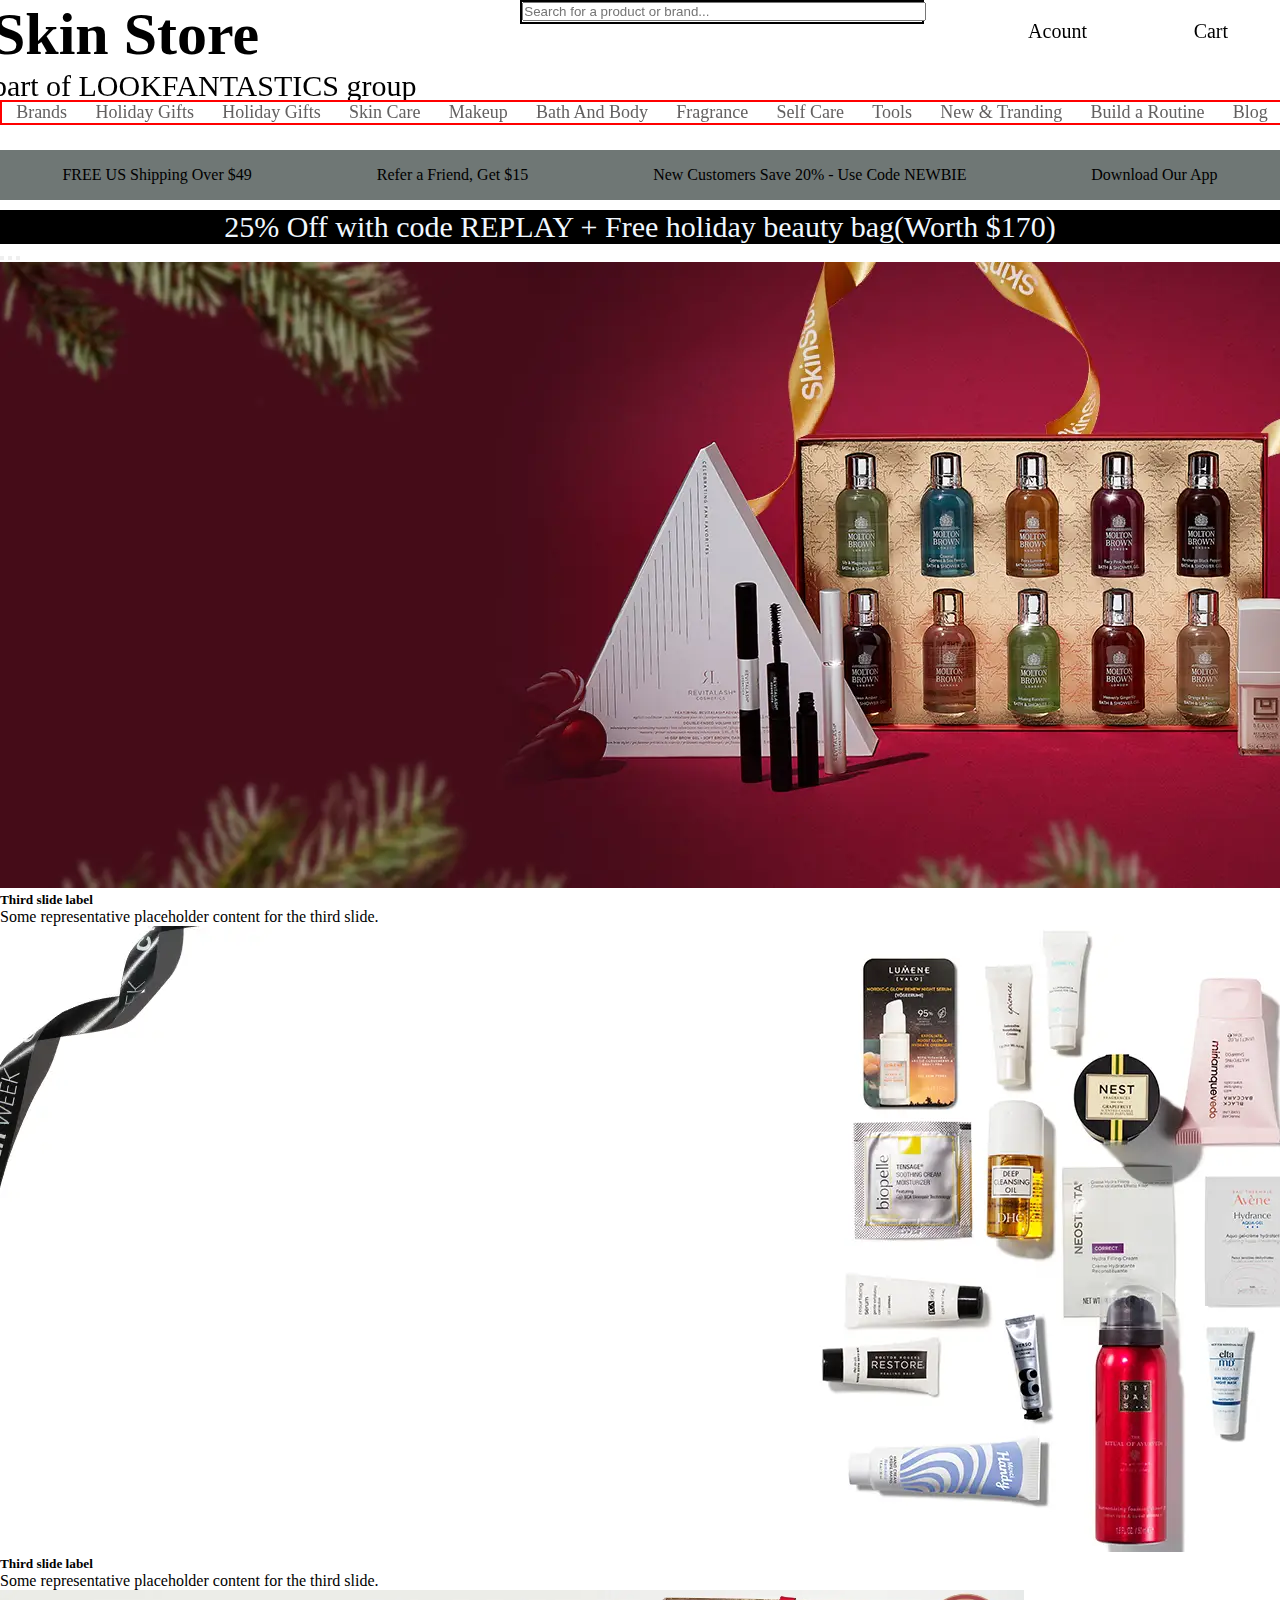
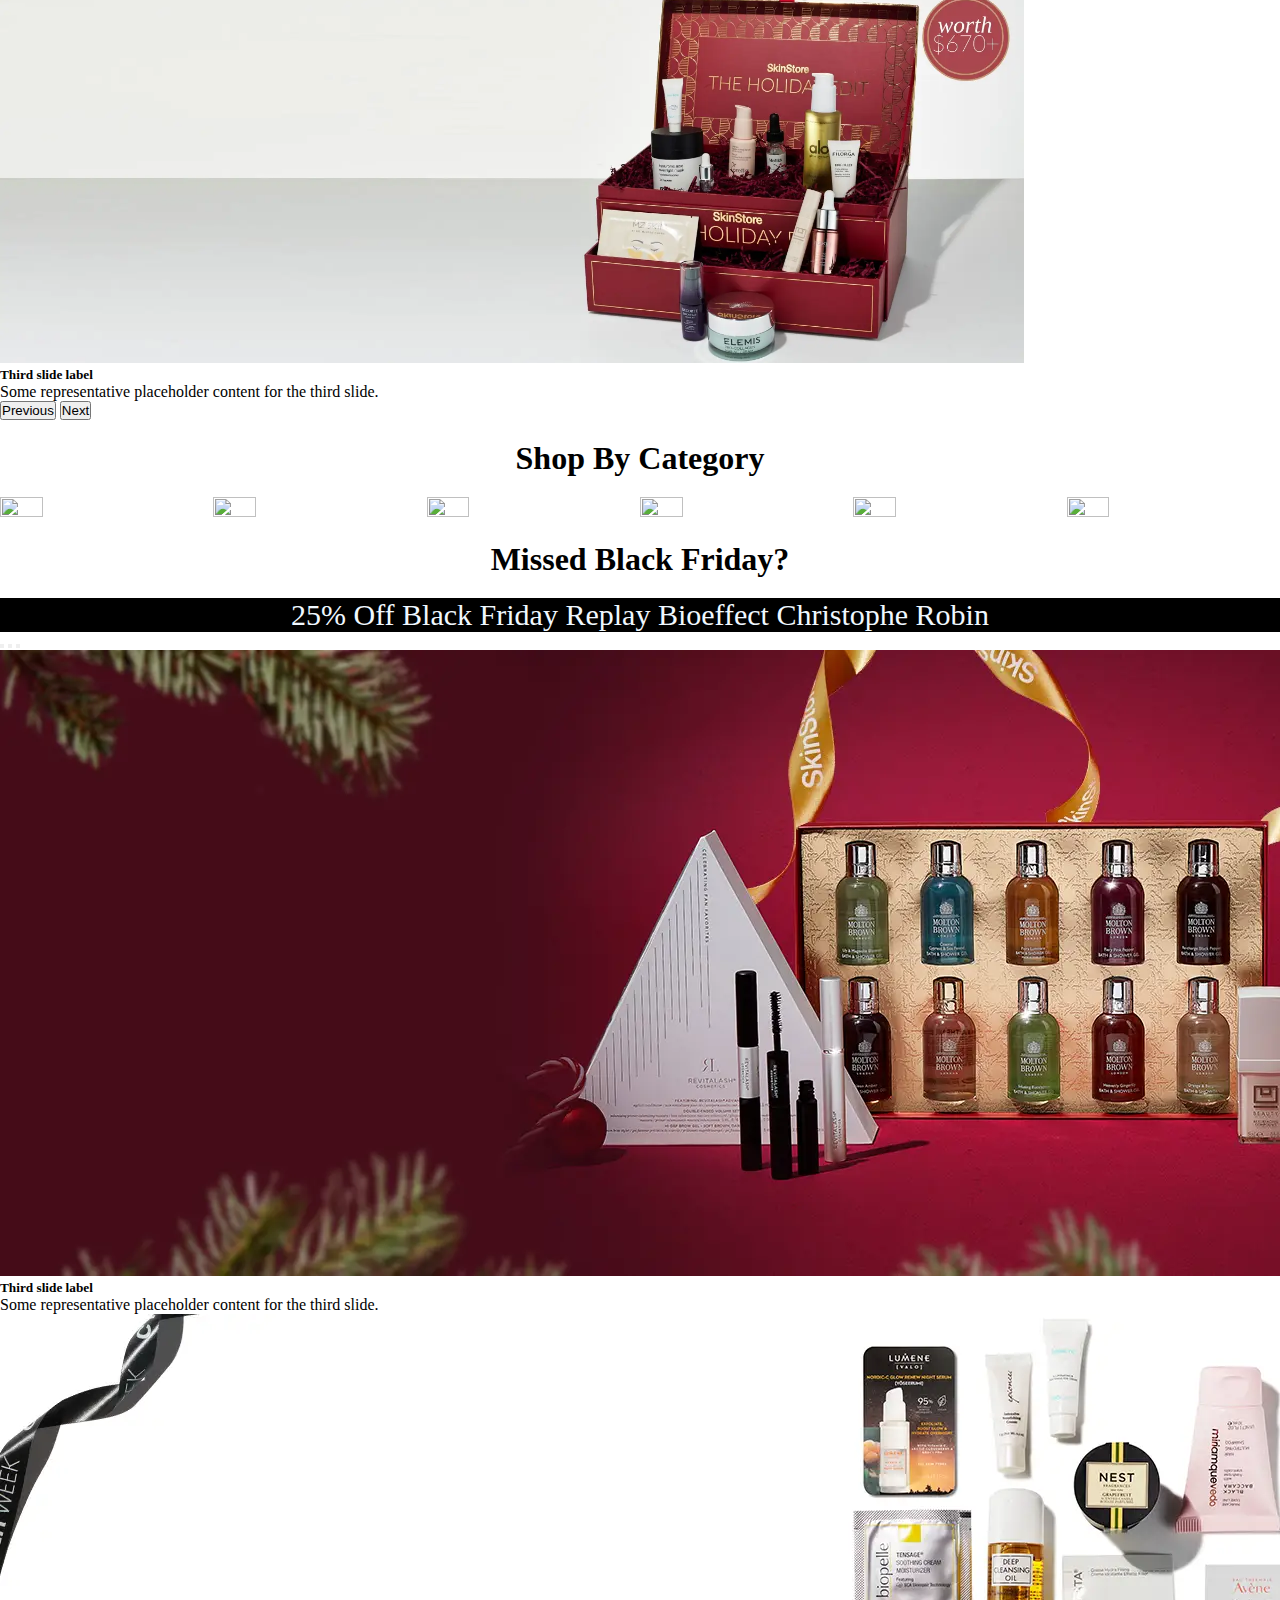
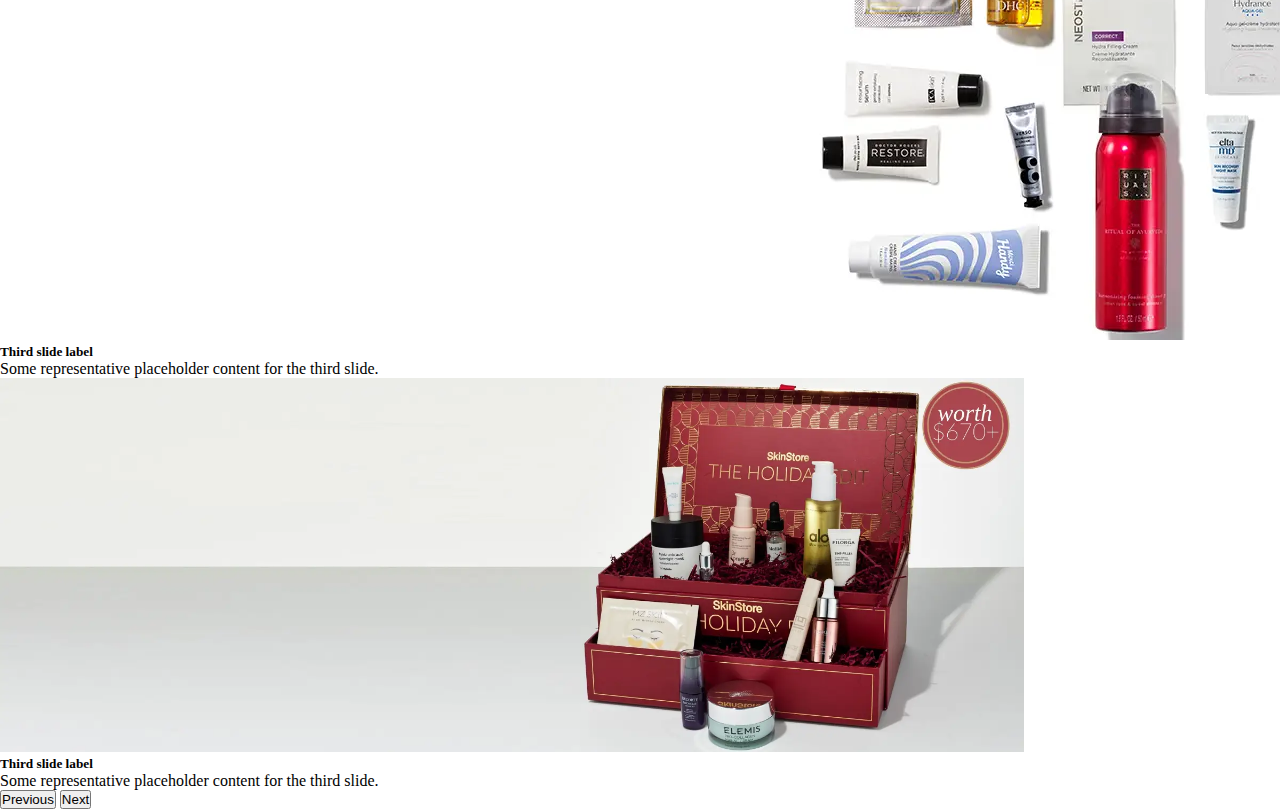
==== index.html @ 24a80599 "done" ====
<!DOCTYPE html>
<html lang="en">

<head>
	<meta charset="UTF-8">
	<meta http-equiv="X-UA-Compatible" content="IE=edge">
	<meta name="viewport" content="width=device-width, initial-scale=1.0">
	<title>Document</title>
	<link href="https://cdn.jsdelivr.net/npm/bootstrap@5.2.3/dist/css/bootstrap.min.css" rel="stylesheet"
		integrity="sha384-rbsA2VBKQhggwzxH7pPCaAqO46MgnOM80zW1RWuH61DGLwZJEdK2Kadq2F9CUG65" crossorigin="anonymous">

</head>
<link rel="stylesheet" href="index.css">

<body>
	<nav>
		<div id="logo">
			<h1>Skin Store</h1>
			<p>part of LOOKFANTASTICS group</p>
		</div>
		<div>
			<input type="text" placeholder="Search for a product or brand...">
		</div>
		<div>
			<a href="">Acount</a>
			<a href="">Cart</a>
		</div>
	</nav>
	<!-- dropdown -->
	<!-- Example single danger button -->


	<div id="heading">
		<a href="Brands"> Brands</a>
		<a href="Holiday Gifts">Holiday Gifts</a>
		<a href="Sale">Holiday Gifts</a>
		<a href="SKin Care">Skin Care</a>
		<a href="Makeup">Makeup</a>
		<a href="Bath And Body">Bath And Body</a>
		<a href="Fragrance">Fragrance</a>
		<a href="Self Care">Self Care</a>
		<a href="Tools">Tools</a>
		<a href="New & Tranding">New & Tranding</a>
		<a href="Build a Routine">Build a Routine</a>
		<a href="Blog">Blog</a>
	</div>
	<!-- <hr> -->
	<div id="offer_part">
		<p> FREE US Shipping Over $49</p>
		<p> Refer a Friend, Get $15</p>
		<p>New Customers Save 20% - Use Code NEWBIE</p>
		<p> Download Our App</p>
	</div>
	<div class="free_offer">
		<p>25% Off with code REPLAY + Free holiday beauty bag(Worth $170)</p>
	</div>
	<!-- crousel images -->
	<div id="carouselExampleDark" class="carousel carousel-dark slide" data-bs-ride="carousel">
		<div class="carousel-indicators">
			<button type="button" data-bs-target="#carouselExampleDark" data-bs-slide-to="0" class="active"
				aria-current="true" aria-label="Slide 1"></button>
			<button type="button" data-bs-target="#carouselExampleDark" data-bs-slide-to="1"
				aria-label="Slide 2"></button>
			<button type="button" data-bs-target="#carouselExampleDark" data-bs-slide-to="2"
				aria-label="Slide 3"></button>
		</div>
		<div class="carousel-inner">
			<div class="carousel-item active" data-bs-interval="10000">
				<img src="first_img.webp" class="d-block w-100" alt="...">
				<div class="carousel-caption d-none d-md-block">
					<div class="head">
						<h5>Third slide label</h5>
					<p>Some representative placeholder content for the third slide.</p>
					</div>
				</div>
			</div>
			<div class="carousel-item" data-bs-interval="2000">
				<img src="second_img.webp" class="d-block w-100" alt="...">
				<div class="carousel-caption d-none d-md-block">
					<div class="head">
						<h5>Third slide label</h5>
					<p>Some representative placeholder content for the third slide.</p>
					</div>
				</div>
			</div>
			<div class="carousel-item">
				<img src="third_img.webp" class="d-block w-100" alt="..." width="80%">
				<div class="carousel-caption d-none d-md-block">
					<div class="head">
						<h5>Third slide label</h5>
					<p>Some representative placeholder content for the third slide.</p>
					</div>
					 
				</div>

			</div>


		</div>

		<button class="carousel-control-prev" type="button" data-bs-target="#carouselExampleDark" data-bs-slide="prev">
			<span class="carousel-control-prev-icon" aria-hidden="true"></span>
			<span class="visually-hidden">Previous</span>
		</button>
		<button class="carousel-control-next" type="button" data-bs-target="#carouselExampleDark" data-bs-slide="next">
			<span class="carousel-control-next-icon" aria-hidden="true"></span>
			<span class="visually-hidden">Next</span>
		</button>

	</div>
	<h1 class="shop_by">Shop By Category</h1>
	<div class="second">
		<img  src="https://static.thcdn.com/images/small/webp/widgets/121-us/04/round_widget_ss_homepage_-_Untitled_Page-062904.png" alt="">
		<img src="https://static.thcdn.com/images/small/webp/widgets/121-us/06/round_widget_ss_homepage_-_Untitled_Page_%281%29-062906.png" alt="">
		<img src="https://static.thcdn.com/images/small/webp/widgets/121-us/26/round_widget_ss_homepage_-_Untitled_Page_%282%29-062926.png" alt="">
		<img src="https://static.thcdn.com/images/small/webp/widgets/121-us/11/round_widget_ss_homepage_-_Untitled_Page_%283%29-063011.png" alt="">
		<img src="https://static.thcdn.com/images/small/webp/widgets/121-us/07/round_widget_ss_homepage_-_Untitled_Page_%286%29-063207.png" alt="">
		<img src="https://static.thcdn.com/images/small/webp/widgets/121-us/32/round_widget_ss_homepage_-_Untitled_Page_%285%29-063132.png" alt="">
	</div>
	<h1 class="shop_by">Missed Black Friday?</h1>
	<div class="free_offer">
		<p>25% Off Black Friday Replay  Bioeffect Christophe Robin</p>
	</div>
	<div id="carouselExampleDark" class="carousel carousel-dark slide" data-bs-ride="carousel">
		<div class="carousel-indicators">
			<button type="button" data-bs-target="#carouselExampleDark" data-bs-slide-to="0" class="active"
				aria-current="true" aria-label="Slide 1"></button>
			<button type="button" data-bs-target="#carouselExampleDark" data-bs-slide-to="1"
				aria-label="Slide 2"></button>
			<button type="button" data-bs-target="#carouselExampleDark" data-bs-slide-to="2"
				aria-label="Slide 3"></button>
		</div>
		<div class="carousel-inner">
			<div class="carousel-item active" data-bs-interval="10000">
				<img src="first_img.webp" class="d-block w-100" alt="...">
				<div class="carousel-caption d-none d-md-block">
					<div class="head">
						<h5>Third slide label</h5>
					<p>Some representative placeholder content for the third slide.</p>
					</div>
				</div>
			</div>
			<div class="carousel-item" data-bs-interval="2000">
				<img src="second_img.webp" class="d-block w-100" alt="...">
				<div class="carousel-caption d-none d-md-block">
					<div class="head">
						<h5>Third slide label</h5>
					<p>Some representative placeholder content for the third slide.</p>
					</div>
				</div>
			</div>
			<div class="carousel-item">
				<img src="third_img.webp" class="d-block w-100" alt="..." width="80%">
				<div class="carousel-caption d-none d-md-block">
					<div class="head">
						<h5>Third slide label</h5>
					<p>Some representative placeholder content for the third slide.</p>
					</div>
					 
				</div>

			</div>
		</div>

		<button class="carousel-control-prev" type="button" data-bs-target="#carouselExampleDark" data-bs-slide="prev">
			<span class="carousel-control-prev-icon" aria-hidden="true"></span>
			<span class="visually-hidden">Previous</span>
		</button>
		<button class="carousel-control-next" type="button" data-bs-target="#carouselExampleDark" data-bs-slide="next">
			<span class="carousel-control-next-icon" aria-hidden="true"></span>
			<span class="visually-hidden">Next</span>
		</button>

	</div>

			


	<script src="https://cdn.jsdelivr.net/npm/@popperjs/core@2.11.6/dist/umd/popper.min.js"
		integrity="sha384-oBqDVmMz9ATKxIep9tiCxS/Z9fNfEXiDAYTujMAeBAsjFuCZSmKbSSUnQlmh/jp3"
		crossorigin="anonymous"></script>
	<script src="https://cdn.jsdelivr.net/npm/bootstrap@5.2.3/dist/js/bootstrap.min.js"
		integrity="sha384-cuYeSxntonz0PPNlHhBs68uyIAVpIIOZZ5JqeqvYYIcEL727kskC66kF92t6Xl2V"
		crossorigin="anonymous"></script>
	<script src="https://cdn.jsdelivr.net/npm/bootstrap@5.2.3/dist/js/bootstrap.bundle.min.js"
		integrity="sha384-kenU1KFdBIe4zVF0s0G1M5b4hcpxyD9F7jL+jjXkk+Q2h455rYXK/7HAuoJl+0I4"
		crossorigin="anonymous"></script>

</body>

</html>
---- index.css ----
*{
	margin: 0;
	padding: 0;
}
body{
	/* background-color: aqua; */
	height: 3000px;
}
nav{
	position: fixed;
	width: 100%;
	height: auto;
	display: flex;
	margin-top: -150px;
	justify-content: space-around;
	/* border: 2px solid red; */
	
	/* position: fixed; */
	
}
nav>div{
	/* margin-left: 100px; */
}
#logo{
	margin-left: -60px;
	font-size: 30px;
	
}
nav>div:nth-child(2){
	/* display: flex;
	text-align: center; */
	/* margin-top: 20px; */
	width: 400px;
	height: 20px;
	/* margin-top: 25px; */
	border: 2px solid black;
	/* padding:40px ; */

	
}nav>div:nth-child(2)>input{
	width:100%;
}
nav>div:nth-child(3){
	display: flex;
	align-content: center;
	/* border: 2px solid rebeccapurple; */
	width: 200px;
	justify-content: space-between;
	margin-top:20px;
	font-size:20px;
	
	
}
nav>div:nth-child(3)>a{
	text-decoration: none;
	/* color: rgb(105, 102, 102); */
	color: black;
}
#heading{
	position: fixed;
	display: flex;
	justify-content: space-around;
	text-decoration:none;
	width: 100%;
	/* display: block; */
	/* padding-left: 50px; */
	border: 2px solid red;
	/* align-items: center; */
	margin-top: -50px;
	/* display: block; */
	/* height: 50px; */
	

}
.head{
	/* display: flex; */
	
}
hr{
	
	background-color: black;
	color: black;
	height: 2px;
}
#heading>a{
	text-decoration: none;
	font-size: 18px;
	color:rgb(99, 97, 97)
	
}
#offer_part{
	display: flex;
	justify-content: space-around;
	margin-top: 150px;
	background-color: rgb(111, 119, 117);
	height: 50px;
	align-items: center;
}
.free_offer{
	background-color: black;
	color: aliceblue;
	font-size: 30px;
	text-align: center;
	margin-top: 10px;
}
.second{
	display: flex;
	width: 100%;
}
.second>img{
	width:20%;
	height: 100%;
}
.shop_by{
	text-align: center;
	margin: 20px;
}
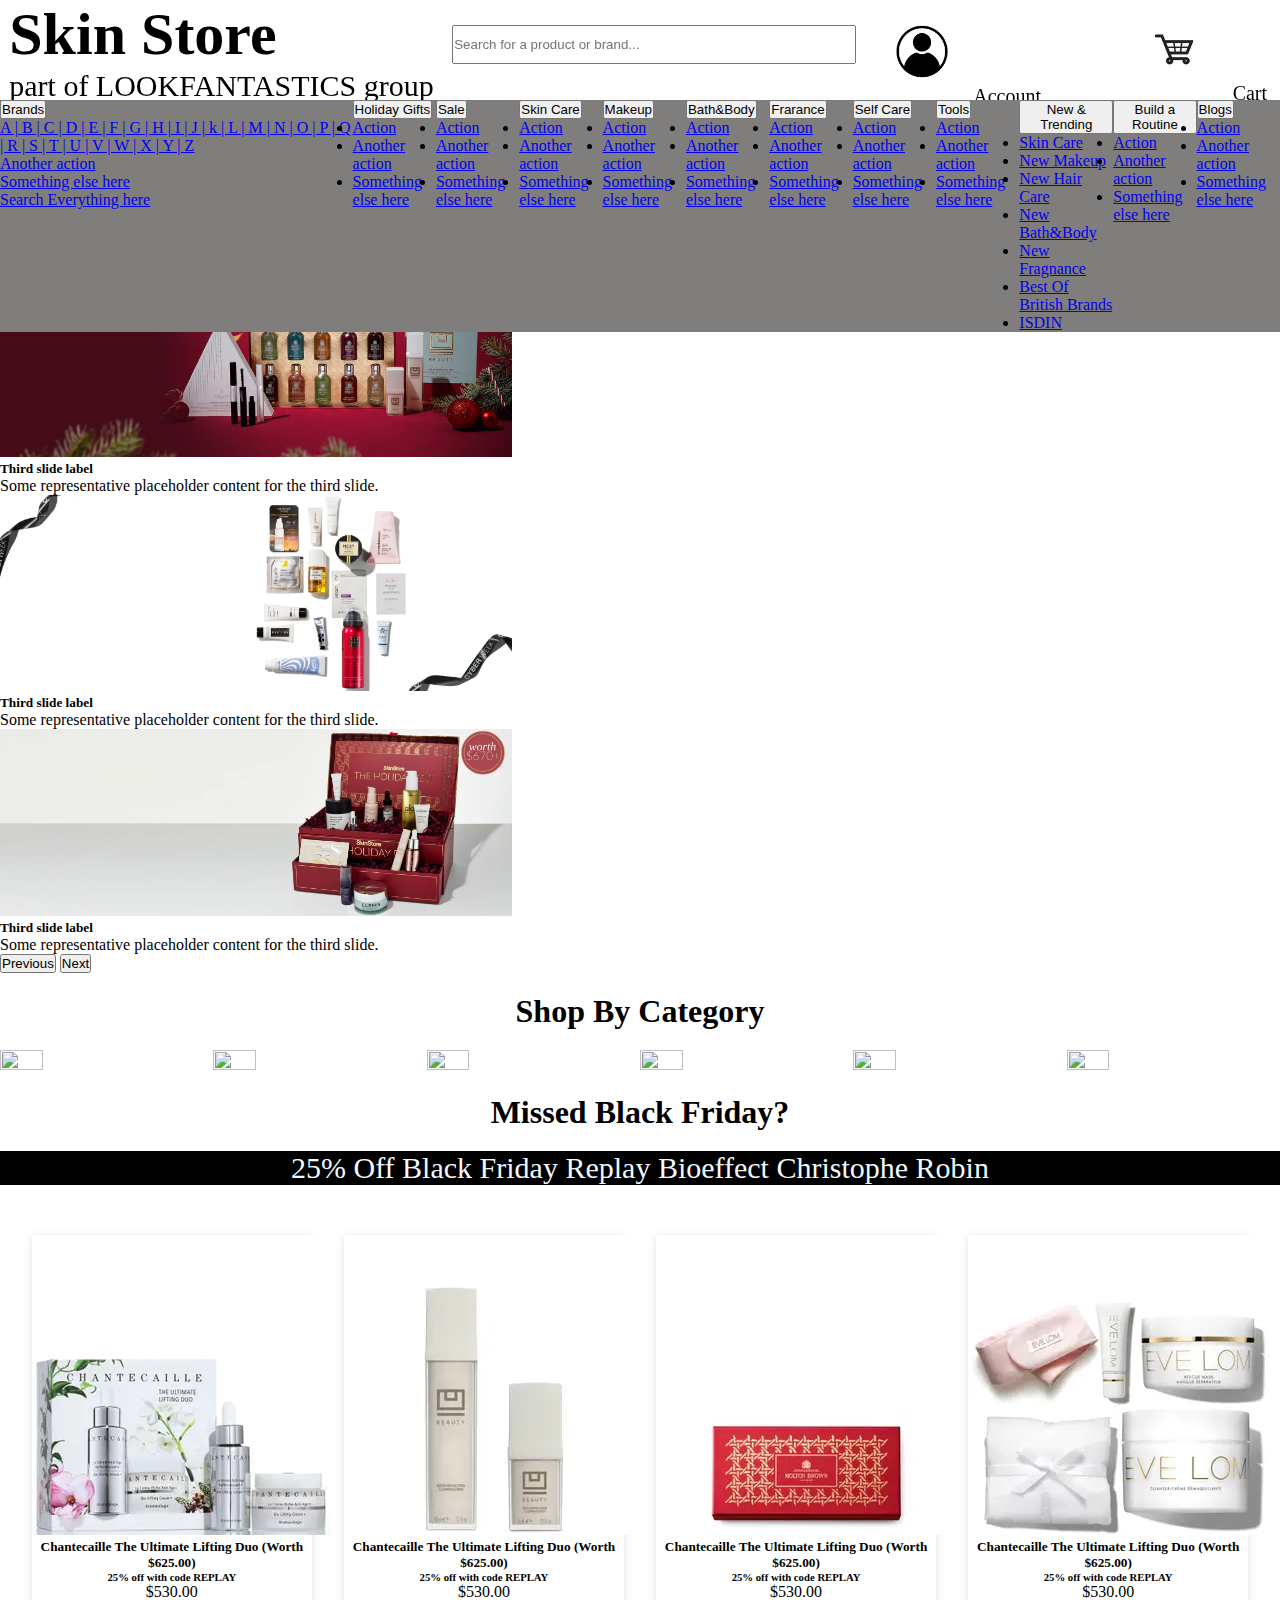
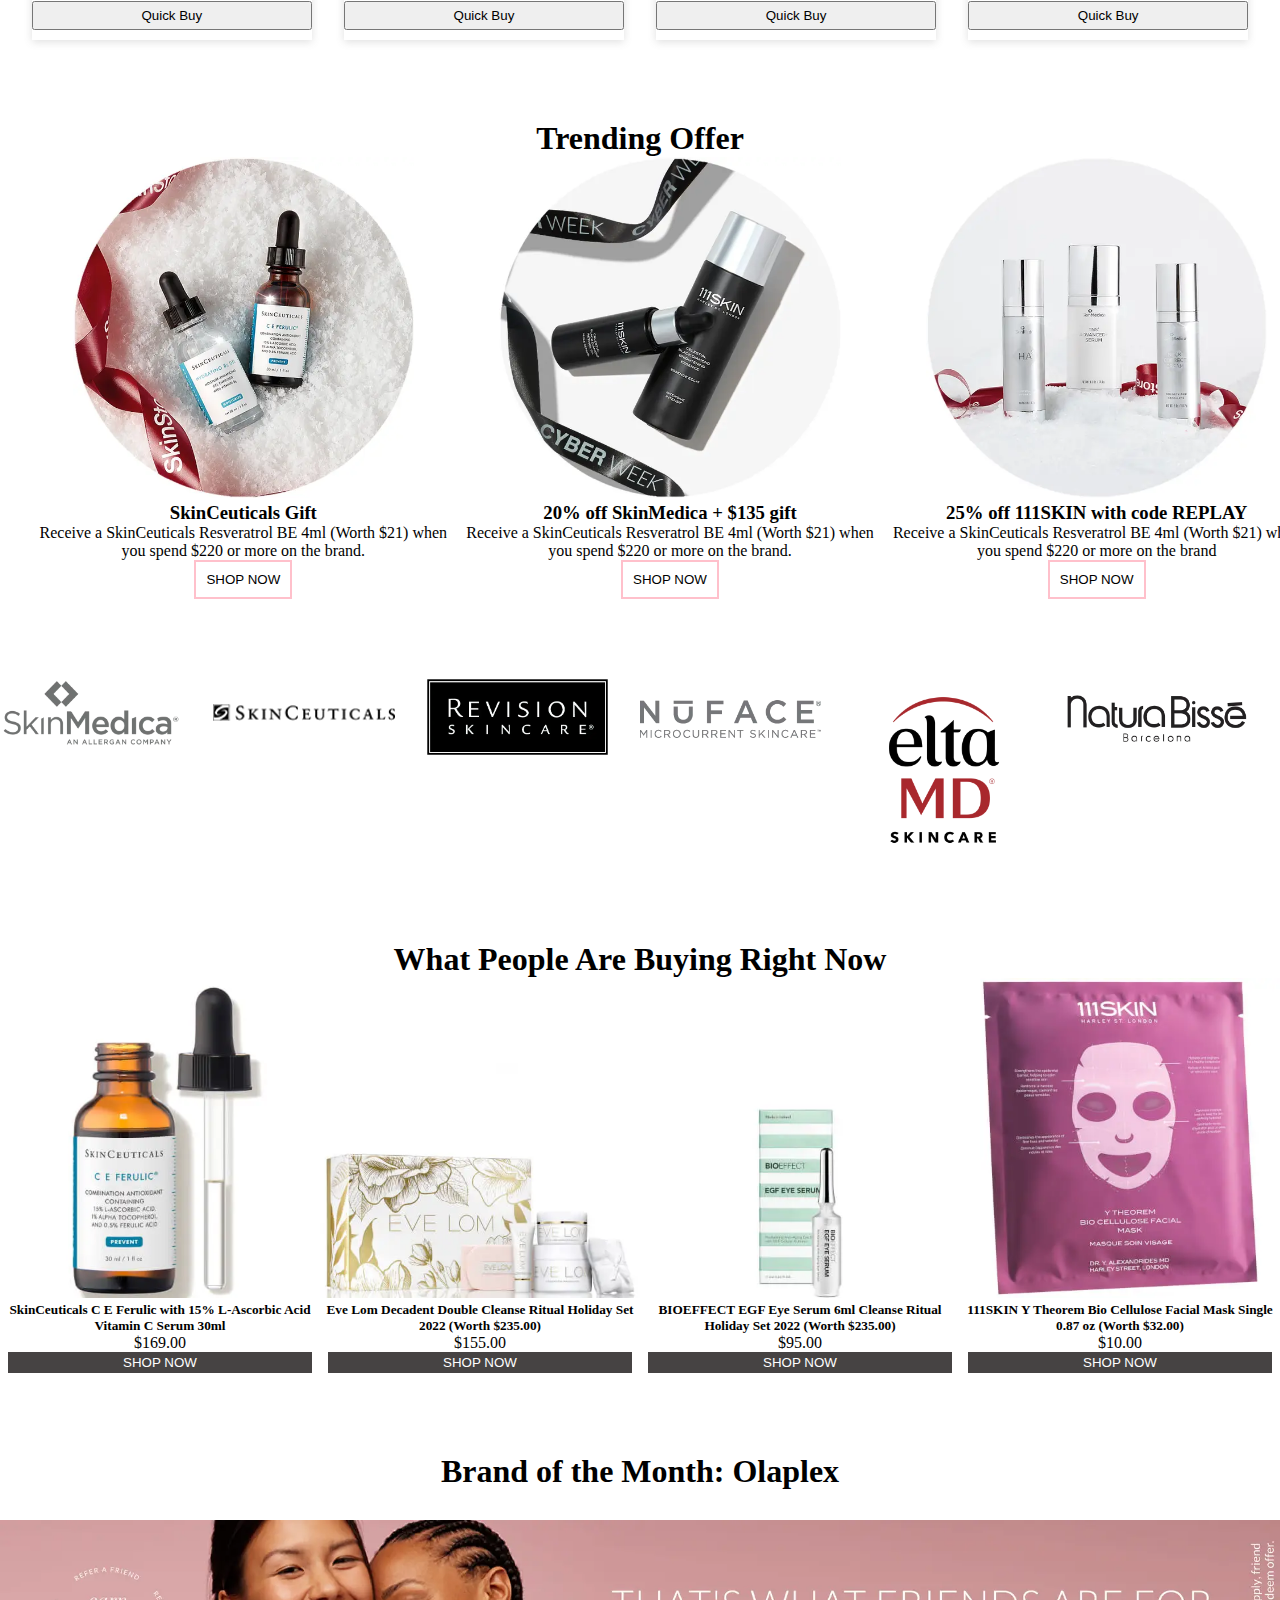
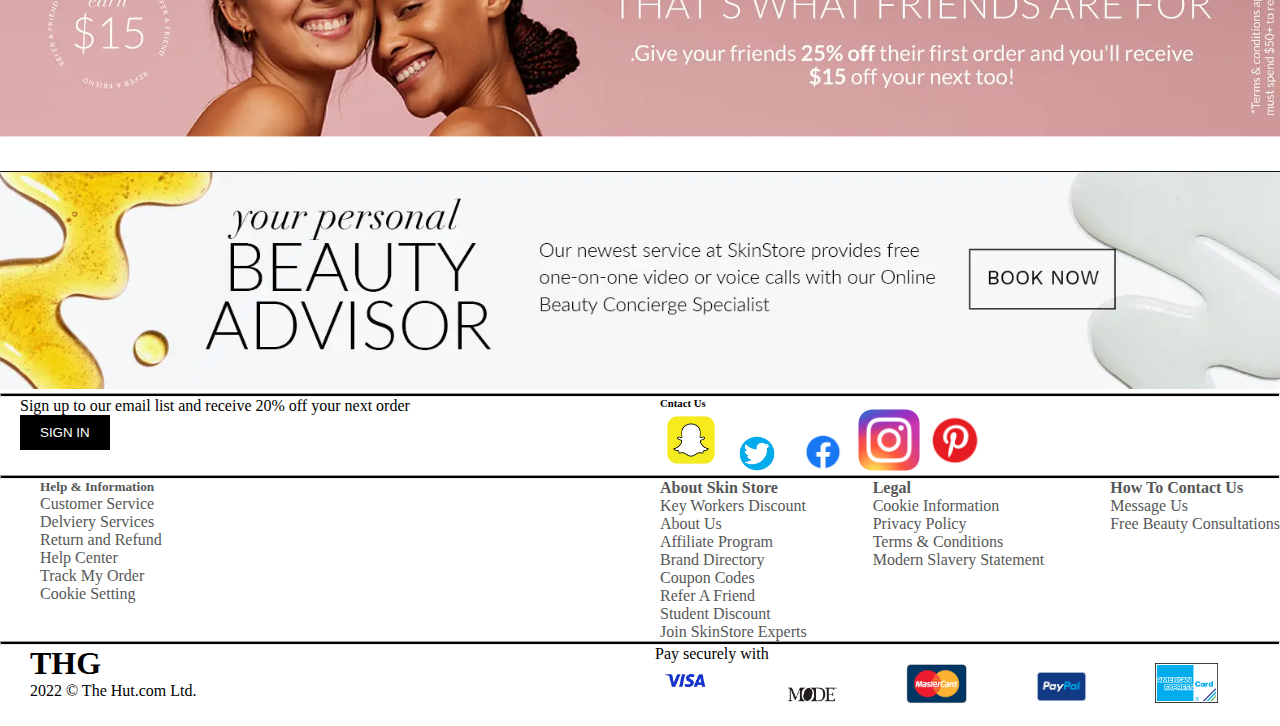
==== commit 0c4c2a1d: "done day3" ====
--- a/index.html
+++ b/index.html
@@ -20,10 +20,12 @@
 		</div>
 		<div>
 			<input type="text" placeholder="Search for a product or brand...">
-		</div>
-		<div>
-			<a href="">Acount</a>
-			<a href="">Cart</a>
+			
+		</div>
+		<div>
+			<a href="login.html"><img width="40%" src="./images/login_logo.jpg" alt="">Account </a>
+			<a href=""><img width="70%" src="./images/cart_logo.jpg" alt="">
+				Cart</a>
 		</div>
 	</nav>
 	<!-- dropdown -->
@@ -31,18 +33,136 @@
 
 
 	<div id="heading">
-		<a href="Brands"> Brands</a>
-		<a href="Holiday Gifts">Holiday Gifts</a>
-		<a href="Sale">Holiday Gifts</a>
-		<a href="SKin Care">Skin Care</a>
-		<a href="Makeup">Makeup</a>
-		<a href="Bath And Body">Bath And Body</a>
-		<a href="Fragrance">Fragrance</a>
-		<a href="Self Care">Self Care</a>
-		<a href="Tools">Tools</a>
-		<a href="New & Tranding">New & Tranding</a>
-		<a href="Build a Routine">Build a Routine</a>
-		<a href="Blog">Blog</a>
+		<div class="dropdown">
+			<button class="btn btn-secondary dropdown-toggle" type="button" data-bs-toggle="dropdown" aria-expanded="false">
+			  Brands
+			</button>
+			<ul class="dropdown-menu">
+			  <li><a class="dropdown-item" href="#">A | B | C | D | E | F | G | H | I | J | k | L | M | N | O | P | Q | R | S | T | U | V | W | X | Y | Z </a></li>
+			  <li><a class="dropdown-item" href="#">Another action</a></li>
+			  <li><a class="dropdown-item" href="#">Something else here</a></li>
+			  <li><a class="dropdown-item" href="#">Search Everything here</a></li>
+			</ul>
+		  </div>
+		  <div class="dropdown">
+			<button class="btn btn-secondary dropdown-toggle" type="button" data-bs-toggle="dropdown" aria-expanded="false">
+				Holiday Gifts
+			</button>
+			<ul class="dropdown-menu">
+			  <li><a class="dropdown-item" href="#">Action</a></li>
+			  <li><a class="dropdown-item" href="#">Another action</a></li>
+			  <li><a class="dropdown-item" href="#">Something else here</a></li>
+			</ul>
+		  </div>
+		
+		<div class="dropdown">
+			<button class="btn btn-secondary dropdown-toggle" type="button" data-bs-toggle="dropdown" aria-expanded="false">
+			 Sale
+			</button>
+			<ul class="dropdown-menu">
+			  <li><a class="dropdown-item" href="#">Action</a></li>
+			  <li><a class="dropdown-item" href="#">Another action</a></li>
+			  <li><a class="dropdown-item" href="#">Something else here</a></li>
+			</ul>
+		  </div>
+		  <div class="dropdown">
+			<button class="btn btn-secondary dropdown-toggle" type="button" data-bs-toggle="dropdown" aria-expanded="false">
+				Skin Care
+			</button>
+			<ul class="dropdown-menu">
+			  <li><a class="dropdown-item" href="#">Action</a></li>
+			  <li><a class="dropdown-item" href="#">Another action</a></li>
+			  <li><a class="dropdown-item" href="#">Something else here</a></li>
+			</ul>
+		  </div>
+		  
+		  <div class="dropdown">
+			<button class="btn btn-secondary dropdown-toggle" type="button" data-bs-toggle="dropdown" aria-expanded="false">
+				Makeup
+			</button>
+			<ul class="dropdown-menu">
+			  <li><a class="dropdown-item" href="#">Action</a></li>
+			  <li><a class="dropdown-item" href="#">Another action</a></li>
+			  <li><a class="dropdown-item" href="#">Something else here</a></li>
+			</ul>
+		  </div>
+		  <div class="dropdown">
+			<button class="btn btn-secondary dropdown-toggle" type="button" data-bs-toggle="dropdown" aria-expanded="false">
+			 Bath&Body
+			</button>
+			<ul class="dropdown-menu">
+			  <li><a class="dropdown-item" href="#">Action</a></li>
+			  <li><a class="dropdown-item" href="#">Another action</a></li>
+			  <li><a class="dropdown-item" href="#">Something else here</a></li>
+			</ul>
+		  </div>
+		  <div class="dropdown">
+			<button class="btn btn-secondary dropdown-toggle" type="button" data-bs-toggle="dropdown" aria-expanded="false">
+				Frarance
+			</button>
+			<ul class="dropdown-menu">
+			  <li><a class="dropdown-item" href="#">Action</a></li>
+			  <li><a class="dropdown-item" href="#">Another action</a></li>
+			  <li><a class="dropdown-item" href="#">Something else here</a></li>
+			</ul>
+		  </div>
+		  <div class="dropdown">
+			<button class="btn btn-secondary dropdown-toggle" type="button" data-bs-toggle="dropdown" aria-expanded="false">
+			  Self Care
+			</button>
+			<ul class="dropdown-menu">
+			  <li><a class="dropdown-item" href="#">Action</a></li>
+			  <li><a class="dropdown-item" href="#">Another action</a></li>
+			  <li><a class="dropdown-item" href="#">Something else here</a></li>
+			</ul>
+		  </div>
+		  <div class="dropdown">
+			<button class="btn btn-secondary dropdown-toggle" type="button" data-bs-toggle="dropdown" aria-expanded="false">
+				Tools
+			</button>
+			<ul class="dropdown-menu">
+			  <li><a class="dropdown-item" href="#">Action</a></li>
+			  <li><a class="dropdown-item" href="#">Another action</a></li>
+			  <li><a class="dropdown-item" href="#">Something else here</a></li>
+			</ul>
+		  </div>
+		  <div class="dropdown">
+			<button class="btn btn-secondary dropdown-toggle" type="button" data-bs-toggle="dropdown" aria-expanded="false">
+			New & Trending
+			</button>
+			<ul class="dropdown-menu">
+			  <li><a class="dropdown-item" href="#">Skin Care</a></li>
+			  <li><a class="dropdown-item" href="#">New Makeup</a></li>
+			  <li><a class="dropdown-item" href="#">New Hair Care</a></li>
+			  <li><a class="dropdown-item" href="#">New Bath&Body</a></li>
+			  <li><a class="dropdown-item" href="#">New Fragnance</a></li>
+			  <li><a class="dropdown-item" href="#">Best Of British Brands</a></li>
+			  <li><a class="dropdown-item" href="#">ISDIN</a></li>
+			</ul>
+		  </div>
+		  <div class="dropdown">
+			<button class="btn btn-secondary dropdown-toggle" type="button" data-bs-toggle="dropdown" aria-expanded="false">
+				Build a Routine
+			</button>
+			<ul class="dropdown-menu">
+			  <li><a class="dropdown-item" href="#">Action</a></li>
+			  <li><a class="dropdown-item" href="#">Another action</a></li>
+			  <li><a class="dropdown-item" href="#">Something else here</a></li>
+			</ul>
+		  </div>
+		  <div class="dropdown">
+			<button class="btn btn-secondary dropdown-toggle" type="button" data-bs-toggle="dropdown" aria-expanded="false">
+			 Blogs
+			</button>
+			<ul class="dropdown-menu">
+			  <li><a class="dropdown-item" href="#">Action</a></li>
+			  <li><a class="dropdown-item" href="#">Another action</a></li>
+			  <li><a class="dropdown-item" href="#">Something else here</a></li>
+			</ul>
+		  </div>
+		 
+		  
+		
 	</div>
 	<!-- <hr> -->
 	<div id="offer_part">
@@ -121,70 +241,185 @@
 	<div class="free_offer">
 		<p>25% Off Black Friday Replay  Bioeffect Christophe Robin</p>
 	</div>
-	<div id="carouselExampleDark" class="carousel carousel-dark slide" data-bs-ride="carousel">
-		<div class="carousel-indicators">
-			<button type="button" data-bs-target="#carouselExampleDark" data-bs-slide-to="0" class="active"
-				aria-current="true" aria-label="Slide 1"></button>
-			<button type="button" data-bs-target="#carouselExampleDark" data-bs-slide-to="1"
-				aria-label="Slide 2"></button>
-			<button type="button" data-bs-target="#carouselExampleDark" data-bs-slide-to="2"
-				aria-label="Slide 3"></button>
-		</div>
-		<div class="carousel-inner">
-			<div class="carousel-item active" data-bs-interval="10000">
-				<img src="first_img.webp" class="d-block w-100" alt="...">
-				<div class="carousel-caption d-none d-md-block">
-					<div class="head">
-						<h5>Third slide label</h5>
-					<p>Some representative placeholder content for the third slide.</p>
-					</div>
-				</div>
-			</div>
-			<div class="carousel-item" data-bs-interval="2000">
-				<img src="second_img.webp" class="d-block w-100" alt="...">
-				<div class="carousel-caption d-none d-md-block">
-					<div class="head">
-						<h5>Third slide label</h5>
-					<p>Some representative placeholder content for the third slide.</p>
-					</div>
-				</div>
-			</div>
-			<div class="carousel-item">
-				<img src="third_img.webp" class="d-block w-100" alt="..." width="80%">
-				<div class="carousel-caption d-none d-md-block">
-					<div class="head">
-						<h5>Third slide label</h5>
-					<p>Some representative placeholder content for the third slide.</p>
-					</div>
-					 
-				</div>
-
-			</div>
-		</div>
-
-		<button class="carousel-control-prev" type="button" data-bs-target="#carouselExampleDark" data-bs-slide="prev">
-			<span class="carousel-control-prev-icon" aria-hidden="true"></span>
-			<span class="visually-hidden">Previous</span>
-		</button>
-		<button class="carousel-control-next" type="button" data-bs-target="#carouselExampleDark" data-bs-slide="next">
-			<span class="carousel-control-next-icon" aria-hidden="true"></span>
-			<span class="visually-hidden">Next</span>
-		</button>
-
-	</div>
-
+	<!-- crousel of product -->
+	<div class="product">
+		<div>
+			<img src="./images/1jpg.webp" alt="">
+			<h5>Chantecaille The Ultimate Lifting Duo (Worth $625.00)</h5>
+			<h6>25% off with code REPLAY</h6>
+			<p>$530.00</p>
+			<button>Quick Buy</button>
+
+		</div>
+		<div>
+			<img src="./images/2.webp" alt="">
+			<h5>Chantecaille The Ultimate Lifting Duo (Worth $625.00)</h5>
+			<h6>25% off with code REPLAY</h6>
+			<p>$530.00</p>
+			<button>Quick Buy</button>
+		</div>
+		<div>
+			<img src="./images/6.webp" alt="">
+			<h5>Chantecaille The Ultimate Lifting Duo (Worth $625.00)</h5>
+			<h6>25% off with code REPLAY</h6>
+			<p>$530.00</p>
+			<button>Quick Buy</button>
+		</div>
+		<div>
+			<img src="./images/4.webp" alt="">
+			<h5>Chantecaille The Ultimate Lifting Duo (Worth $625.00)</h5>
+			<h6>25% off with code REPLAY</h6>
+			<p>$530.00</p>
+			<button>Quick Buy</button>
+		</div>
+	</div>
+	<h1 class="h1">Trending Offer</h1>
+	<div id="Trending_offer">
+		<div>
+			<img src="./images/skinceu.webp" alt="">
+			<h3>SkinCeuticals Gift</h3>
+			<p>Receive a SkinCeuticals Resveratrol BE 4ml (Worth $21) when you spend $220 or more on the brand.</p>
+			<button>SHOP NOW</button>
+		</div>
+		<div>
+			<img src="./images/skinwithcode.webp" alt="">
+			<h3>20% off SkinMedica + $135 gift</h3>
+			<p>Receive a SkinCeuticals Resveratrol BE 4ml (Worth $21) when you spend $220 or more on the brand.</p>
+			<button>SHOP NOW</button>
+		</div>
+		<div>
+			<img src="./images/skinmedica.webp" alt="">
+			<h3>25% off 111SKIN with code REPLAY </h3>
+			<p>Receive a SkinCeuticals Resveratrol BE 4ml (Worth $21)  when you spend $220 or more on the brand </p>
+			<button>SHOP NOW</button>
+		</div>
+
+	</div>
+	 <div id="brand-logo">
+		
+		<img src="./images/medicaLogo.webp" alt="">
+		<img src="./images/skinLogo.webp" alt="">
+		<img src="./images/revisionLogo.webp" alt="">
+		<img src="./images/NUface.webp" alt="">
+		<img src="./images/eltaLogo.webp" alt="">
+		<img src="./images/naturaLogo.webp" alt="">
+		
+	 </div>
+	 <h1 class="h1">What People Are Buying Right Now</h1>
+	  <div id="buying_right_now">
+		<div>
+			<img src="./images/169.webp" alt="">
+			<h5>SkinCeuticals C E Ferulic with 15% L-Ascorbic Acid Vitamin C Serum 30ml</h5>
+			<p>$169.00</p>
+			<button>SHOP NOW</button>
+		</div>
+		<div>
+			<img src="./images/155.webp" alt="">
+			<h5>Eve Lom Decadent Double Cleanse Ritual Holiday Set 2022 (Worth $235.00)</h5>
+			<p>$155.00</p>
+			<button>SHOP NOW</button>
+		</div>
+		<div>
+			<img src="./images/95.webp" alt="">
+			<h5>BIOEFFECT EGF Eye Serum 6ml
+				Cleanse Ritual Holiday Set 2022 (Worth $235.00)
+			</h5>
+			<p>$95.00</p>
+			<button>SHOP NOW</button>
+		</div>
+		<div>
+			<img src="./images/111.webp" alt="">
+			<h5>111SKIN Y Theorem Bio Cellulose Facial Mask Single 0.87 oz (Worth $32.00)</h5>
+			<p>$10.00</p>
+			<button>SHOP NOW</button>
+		</div>
+	  </div>
+	  <h1 class="h1">Brand of the Month: Olaplex</h1>
+	  <div class="beauty_images">
+		<img src="./images/fullSize.webp" alt="">
+		<img src="./images/buityAdvisor.webp" alt="">
+	  </div>
+<hr>
+   <div id="before_footer">
+	 <div>
+		<p>Sign up to our email list and receive 20% off your next order</p>
+		<button> SIGN IN</button>
+	 </div>
+	 <div>
+		<h6>Cntact Us</h6>
+		<img src="./images/snap.webp" alt="">
+		<img src="./images/twiter.png" alt="">
+		<img src="./images/Facebook-logo.png" alt="">
+		<img src="./images/insta.webp" alt="">
+		<img src="./images/pineterest.png" alt="">
+	 </div>
+   </div>
+
+   <hr>
+   <div id="footer1">
+	<div>
+		<h5>Help & Information</h5>
+		<p>Customer Service</p>
+		<p>Delviery Services</p>
+		<p>Return and Refund</p>
+		<p>Help Center</p>
+		<p>Track My Order</p>
+		<p>Cookie Setting</p>
+	</div>
+	<div>
+		<div>
+			<h4>About Skin Store</h4>
+			<p>Key Workers Discount</p>
+			<p>About Us</p>
+			<p>Affiliate Program</p>
+			<p>Brand Directory</p>
+			<p>Coupon Codes</p>
+			<p>Refer A Friend</p>
+			<p>Student Discount</p>
+			<p>Join SkinStore Experts</p>
+		</div>
+		<div>
+			<h4>Legal</h4>
+			<p>Cookie Information</p>
+			<p>Privacy Policy</p>
+			<p>Terms & Conditions</p>
+			<p>Modern Slavery Statement</p>
+
+		</div>
+		<div>
+			<h4>How To Contact Us</h4>
+			<p>Message Us</p>
+			<p>Free Beauty Consultations</p>
 			
-
-
-	<script src="https://cdn.jsdelivr.net/npm/@popperjs/core@2.11.6/dist/umd/popper.min.js"
-		integrity="sha384-oBqDVmMz9ATKxIep9tiCxS/Z9fNfEXiDAYTujMAeBAsjFuCZSmKbSSUnQlmh/jp3"
-		crossorigin="anonymous"></script>
-	<script src="https://cdn.jsdelivr.net/npm/bootstrap@5.2.3/dist/js/bootstrap.min.js"
+		</div>
+	</div>
+   </div>
+   <hr>
+   <div id="last_footer">
+	<div>
+     <h1>THG</h1>
+	 <p>2022 © The Hut.com Ltd.</p>
+	</div>
+	<div>
+<p>Pay securely with</p>
+<div id="card_logo">
+	<img src="./images/visa.png" alt="">
+	<img src="./images/mode_logo.png" alt="">
+	<img src="./images/master.png" alt="">
+	<img src="./images/paypal.png" alt="">
+	<img src="./images/american.svg" alt="">
+
+</div>
+
+	</div>
+   </div>
+	  <!-- <script>"https://cdn.jsdelivr.net/npm/bootstrap@5.2.3/dist/js/bootstrap.bundle.min.js"</script> -->
+	 <script src="https://cdn.jsdelivr.net/npm/bootstrap@5.2.3/dist/js/bootstrap.min.js"
 		integrity="sha384-cuYeSxntonz0PPNlHhBs68uyIAVpIIOZZ5JqeqvYYIcEL727kskC66kF92t6Xl2V"
 		crossorigin="anonymous"></script>
 	<script src="https://cdn.jsdelivr.net/npm/bootstrap@5.2.3/dist/js/bootstrap.bundle.min.js"
 		integrity="sha384-kenU1KFdBIe4zVF0s0G1M5b4hcpxyD9F7jL+jjXkk+Q2h455rYXK/7HAuoJl+0I4"
-		crossorigin="anonymous"></script>
+		crossorigin="anonymous"></script> 
 
 </body>
 
--- a/index.css
+++ b/index.css
@@ -4,7 +4,7 @@
 }
 body{
 	/* background-color: aqua; */
-	height: 3000px;
+
 }
 nav{
 	position: fixed;
@@ -13,6 +13,7 @@
 	display: flex;
 	margin-top: -150px;
 	justify-content: space-around;
+	z-index: 1;
 	/* border: 2px solid red; */
 	
 	/* position: fixed; */
@@ -22,7 +23,7 @@
 	/* margin-left: 100px; */
 }
 #logo{
-	margin-left: -60px;
+	/* margin-left: -20px; */
 	font-size: 30px;
 	
 }
@@ -32,22 +33,24 @@
 	/* margin-top: 20px; */
 	width: 400px;
 	height: 20px;
-	/* margin-top: 25px; */
-	border: 2px solid black;
-	/* padding:40px ; */
+	margin-top: 25px;
+	/* border: 2px solid black; */
+	
 
 	
 }nav>div:nth-child(2)>input{
 	width:100%;
+	padding: 10px 0px;
 }
 nav>div:nth-child(3){
 	display: flex;
 	align-content: center;
 	/* border: 2px solid rebeccapurple; */
-	width: 200px;
-	justify-content: space-between;
-	margin-top:20px;
+	width: 400px;
+	/* justify-content: space-evenly; */
+	/* margin-top:20px; */
 	font-size:20px;
+	
 	
 	
 }
@@ -62,9 +65,11 @@
 	justify-content: space-around;
 	text-decoration:none;
 	width: 100%;
+	background-color:rgb(128, 125, 125) ;
+	z-index: 1;
 	/* display: block; */
 	/* padding-left: 50px; */
-	border: 2px solid red;
+	/* border: 2px solid red; */
 	/* align-items: center; */
 	margin-top: -50px;
 	/* display: block; */
@@ -115,3 +120,134 @@
 	text-align: center;
 	margin: 20px;
 }
+.carousel-inner img{
+	width: 40%;
+	/* border: 2px solid red; */
+}
+.product{
+	
+	display: flex;
+	width: 95%;
+	margin: auto;
+	/* border: 2px solid red; */
+	justify-content: space-between;
+	margin-top: 50px;
+}
+.product>div{
+	width: 23%;
+	box-shadow: rgba(99, 99, 99, 0.2) 0px 2px 8px 0px;
+	text-align: center;
+}
+.product button{
+	width: 100%;
+	margin-bottom: 10px;
+	padding-top: 5px;
+	padding-bottom: 5px;
+}
+#Trending_offer{
+	display: grid;
+	width: 100%;
+	grid-template-columns: repeat(3,1fr);
+	margin-left:30px;
+	text-align: center;
+}
+#Trending_offer img{
+width:80%
+}
+.h1{
+	text-align: center;
+	margin-top: 80px;
+}
+#Trending_offer button{
+	border: 2px solid pink;
+	padding: 10px;
+	background-color: #fff;
+	color: black;
+	/* outline:auto; */
+}
+#Trending_offer button:hover{
+	background-color: cornflowerblue;
+}
+#brand-logo{
+	margin-top: 80px;
+	width: 100%;
+	display: grid;
+	grid-template-columns: repeat(6,1fr);
+	border:2px oslid green;
+}
+#brand-logo img{
+	width:85%;
+}
+#buying_right_now{
+	width: 100%;
+	text-align: center;
+	display: grid;
+	grid-template-columns: repeat(4,1fr);
+}
+#buying_right_now img{
+  width: 100%;
+}
+#buying_right_now button{
+	width: 95%;
+	padding: 3px;
+	border: rgb(54, 51, 51);
+	background-color:rgb(70, 67, 67) ;
+	color: white;
+}
+.beauty_images img{
+	margin-top: 30px;
+	width: 100%;
+}
+#before_footer{
+	display: flex;
+	width: 100%;
+
+}
+#before_footer>div{
+	margin-left: 20px;
+	width:50%
+}
+#before_footer button{
+	padding:10px 20px;
+	border: none;
+	background-color: black;
+	color: #fff;
+}
+#before_footer img{
+	width: 10%;
+}
+#footer1{
+	display: flex;
+	width: 100%;
+	color: rgb(86, 87, 87);
+}
+#footer1>div{
+	width: 50%;
+
+
+}
+#footer1>div:nth-child(1){
+	margin-left: 40px;
+}
+#footer1>div:nth-child(2){
+	display: flex;
+	justify-content: space-between;
+	color: rgb(86, 87, 87);
+}
+#card_logo{
+	display: grid;
+	grid-template-columns: repeat(5,1fr);
+}
+#last_footer{
+	display: flex;
+	width: 100%;
+}
+#last_footer>div{
+	width: 50%;
+}
+#last_footer>div:nth-child(1){
+	margin-left: 30px;
+}
+#card_logo img{
+	width: 50%;
+}